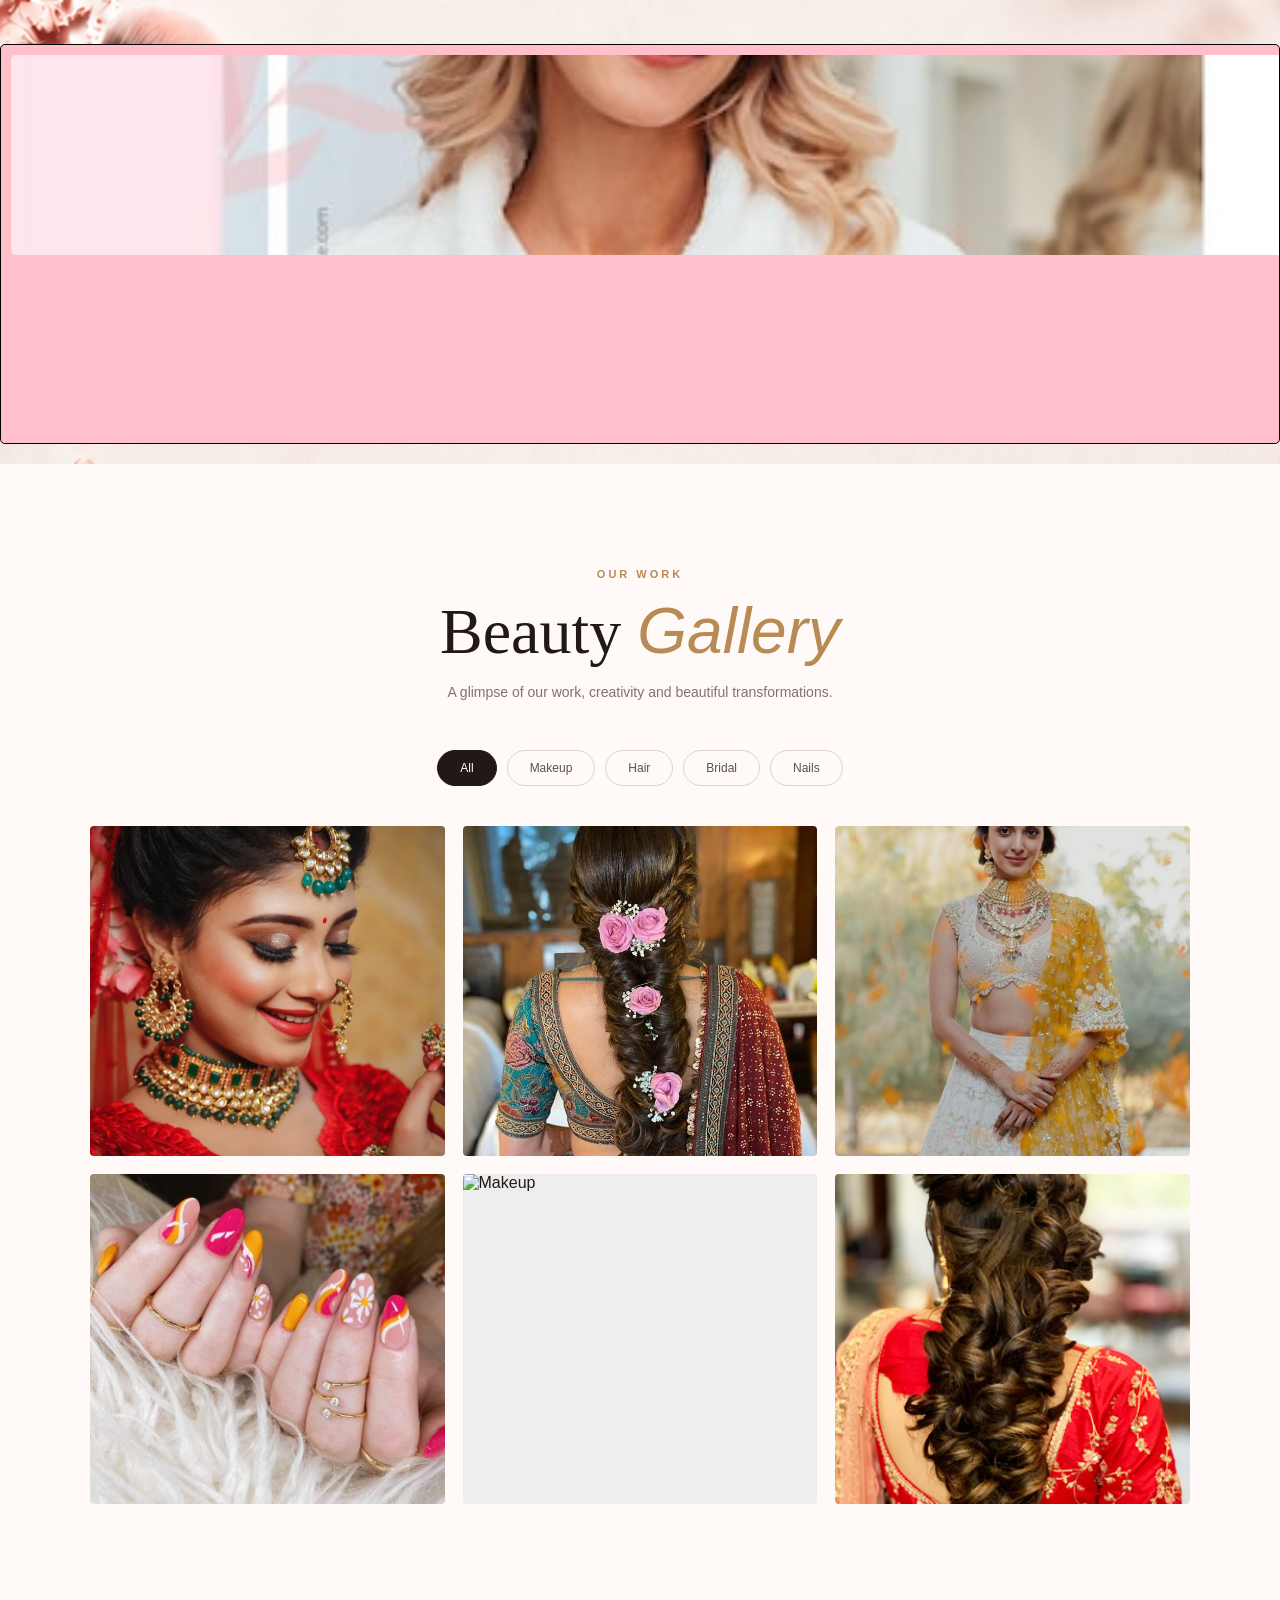
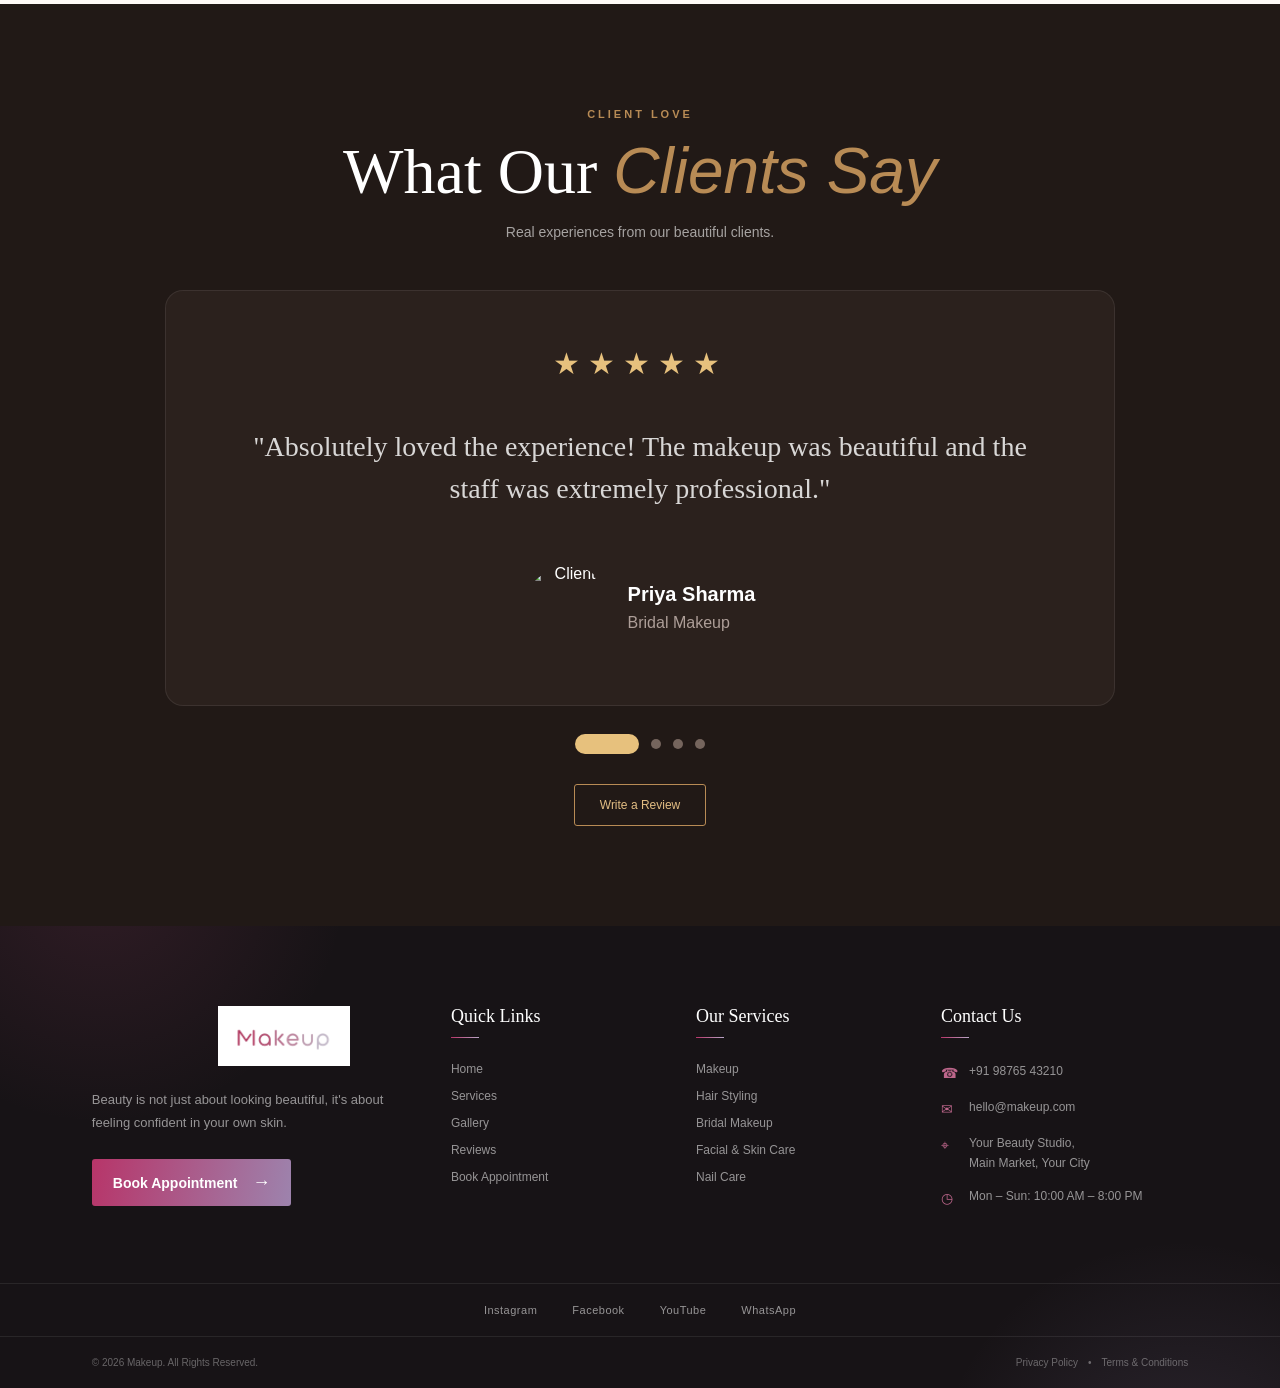
==== index.html @ 79e1d422 "Add files via upload" ====
<!DOCTYPE html>
<html lang="en">
<head>
    <meta charset="UTF-8">
    <meta http-equiv="X-UA-Compatible" content="IE=edge">
    <meta name="viewport" content="width=device-width, initial-scale=1.0">
    <link rel="stylesheet" href="style.css">
    <title>Shravan Kumar Cycle Store</title>
    <link rel="stylesheet" href="https://cdnjs.cloudflare.com/ajax/libs/font-awesome/7.0.1/css/all.min.css">
    <script src="script.js"></script>
</head>
<body>
    <header>
        <div class="panel">
            <div class="panel-menu">
                <i class="fa-solid fa-bars"></i>
            </div>

            <div class="scrolling-banner">
                <div class="scrolling-track">
                    <img src="beauty1.jpg" alt="Beauty">
                    <img src="beauty2.jpg" alt="Beauty">
                    <img src="beauty3.jpg" alt="Beauty">
                    <img src="beauty4.jpg" alt="Beauty">

                    <img src="beauty1.jpg" alt="Beauty">
                    <img src="beauty2.jpg" alt="Beauty">
                    <img src="beauty3.jpg" alt="Beauty">
                    <img src="beauty4.jpg" alt="Beauty">
                </div>
            </div>

            <section class="gallery-section" id="gallery">
                <div class="section-heading">
                    <span>OUR WORK</span>
                    <h2>Beauty <i>Gallery</i></h2>
                    <p>A glimpse of our work, creativity and beautiful transformations.</p>
                </div>

                <div class="gallery-filters">
                    <button class="filter-btn active" data-filter="all">All</button>
                    <button class="filter-btn" data-filter="makeup">Makeup</button>
                    <button class="filter-btn" data-filter="hair">Hair</button>
                    <button class="filter-btn" data-filter="bridal">Bridal</button>
                    <button class="filter-btn" data-filter="nails">Nails</button>
                </div>

                <div class="gallery-grid">
                    <div class="gallery-item makeup">
                        <img src="makeup.jpg" alt="Makeup">
                    </div>
                    <div class="gallery-item hair">
                        <img src="hair.jpg" alt="Hair Styling">
                    </div>
                    <div class="gallery-item bridal">
                        <img src="bridal.jpg" alt="Bridal Makeup">
                    </div>
                    <div class="gallery-item nails">
                        <img src="nail.jpg" alt="Nail Art">
                    </div>
                    <div class="gallery-item makeup">
                        <img src="makeup2.jpg" alt="Makeup">
                    </div>
                    <div class="gallery-item hair">
                        <img src="hair2.jpg" alt="Hair Styling">
                    </div>
                </div>
            </section>

            <div class="lightbox" id="lightbox">
                <button class="lightbox-close">&times;</button>
                <button class="lightbox-prev">&#10094;</button>
                <img id="lightbox-img" src="" alt="Gallery Image">
                <button class="lightbox-next">&#10095;</button>
            </div>

            <section class="reviews-section" id="reviews">
                <div class="section-heading">
                    <span>CLIENT LOVE</span>
                    <h2>What Our <i>Clients Say</i></h2>
                    <p>Real experiences from our beautiful clients.</p>
                </div>

                <div class="reviews-wrapper">
                    <div class="reviews-track">
                        <div class="review-card">
                            <div class="review-stars">★★★★★</div>
                            <p>"Absolutely loved the experience! The makeup was beautiful and the staff was extremely professional."</p>
                            <div class="client">
                                <img src="images/client1.jpg" alt="Client">
                                <div>
                                    <h4>Priya Sharma</h4>
                                    <span>Bridal Makeup</span>
                                </div>
                            </div>
                        </div>

                        <div class="review-card">
                            <div class="review-stars">★★★★★</div>
                            <p>"The salon has such a premium atmosphere. My haircut and styling turned out exactly how I wanted."</p>
                            <div class="client">
                                <img src="images/client2.jpg" alt="Client">
                                <div>
                                    <h4>Ananya Verma</h4>
                                    <span>Hair Styling</span>
                                </div>
                            </div>
                        </div>

                        <div class="review-card">
                            <div class="review-stars">★★★★★</div>
                            <p>"Wonderful service and very friendly staff. I will definitely come back again."</p>
                            <div class="client">
                                <img src="images/client3.jpg" alt="Client">
                                <div>
                                    <h4>Neha Singh</h4>
                                    <span>Facial &amp; Skin Care</span>
                                </div>
                            </div>
                        </div>

                        <div class="review-card">
                            <div class="review-stars">★★★★★</div>
                            <p>"One of the best beauty experiences I have ever had. Highly recommended!"</p>
                            <div class="client">
                                <img src="images/client4.jpg" alt="Client">
                                <div>
                                    <h4>Riya Gupta</h4>
                                    <span>Makeup</span>
                                </div>
                            </div>
                        </div>
                    </div>
                </div>

                <div class="review-dots">
                    <button class="review-dot active"></button>
                    <button class="review-dot"></button>
                    <button class="review-dot"></button>
                    <button class="review-dot"></button>
                </div>

                <button class="write-review" id="writeReviewBtn">Write a Review</button>
            </section>

            <footer class="makeup-footer">
                <div class="footer-container">
                    <div class="footer-brand">
                        <img src="logo.jpg" alt="Makeup">
                        <p>
                            Beauty is not just about looking beautiful,
                            it's about feeling confident in your own skin.
                        </p>
                        <a href="#booking" class="footer-book-btn">
                            Book Appointment <span>→</span>
                        </a>
                    </div>

                    <div class="footer-column">
                        <h3>Quick Links</h3>
                        <a href="#home">Home</a>
                        <a href="#services">Services</a>
                        <a href="#gallery">Gallery</a>
                        <a href="#reviews">Reviews</a>
                        <a href="#booking">Book Appointment</a>
                    </div>

                    <div class="footer-column">
                        <h3>Our Services</h3>
                        <a href="#services">Makeup</a>
                        <a href="#services">Hair Styling</a>
                        <a href="#services">Bridal Makeup</a>
                        <a href="#services">Facial &amp; Skin Care</a>
                        <a href="#services">Nail Care</a>
                    </div>

                    <div class="footer-column contact-column">
                        <h3>Contact Us</h3>
                        <a href="tel:+919876543210">
                            <span class="contact-icon">☎</span>
                            +91 98765 43210
                        </a>
                        <a href="mailto:hello@makeup.com">
                            <span class="contact-icon">✉</span>
                            hello@makeup.com
                        </a>
                        <p>
                            <span class="contact-icon">⌖</span>
                            Your Beauty Studio,<br>
                            Main Market, Your City
                        </p>
                        <p>
                            <span class="contact-icon">◷</span>
                            Mon – Sun: 10:00 AM – 8:00 PM
                        </p>
                    </div>
                </div>

                <div class="footer-social-area">
                    <div class="footer-social">
                        <a href="https://www.instagram.com/ayushmaurya1212/" target="_blank" rel="noopener noreferrer" aria-label="Instagram">
                            <i class="fa-brands fa-instagram"></i>
                            <span>Instagram</span>
                        </a>
                        <a href="https://www.facebook.com/ayushmaurya1212" target="_blank" rel="noopener noreferrer" aria-label="Facebook">
                            <i class="fa-brands fa-facebook-f"></i>
                            <span>Facebook</span>
                        </a>
                        <a href="https://www.youtube.com/@ayushmauryavlog11" target="_blank" rel="noopener noreferrer" aria-label="YouTube">
                            <i class="fa-brands fa-youtube"></i>
                            <span>YouTube</span>
                        </a>
                        <a href="https://wa.me/Mr.Bigg%20Boss" target="_blank" rel="noopener noreferrer" aria-label="WhatsApp">
                            <i class="fa-brands fa-whatsapp"></i>
                            <span>WhatsApp</span>
                        </a>
                    </div>
                </div>

                <div class="footer-bottom">
                    <p>© 2026 Makeup. All Rights Reserved.</p>
                    <div>
                        <a href="#">Privacy Policy</a>
                        <span>•</span>
                        <a href="#">Terms &amp; Conditions</a>
                    </div>
                </div>
            </footer>

            <script src="script.js"></script>

            <div class="review-modal" id="reviewModal">
                <div class="review-modal-box">
                    <button class="review-close" id="closeReview">&times;</button>

                    <div class="review-modal-heading">
                        <span>SHARE YOUR EXPERIENCE</span>
                        <h2>Write a <i>Review</i></h2>
                        <p>We would love to hear about your experience.</p>
                    </div>

                    <form id="reviewForm">
                        <input type="text" id="reviewName" placeholder="Your Name" required>

                        <select id="reviewService" required>
                            <option value="">Select Service</option>
                            <option value="Makeup">Makeup</option>
                            <option value="Bridal Makeup">Bridal Makeup</option>
                            <option value="Hair Styling">Hair Styling</option>
                            <option value="Facial &amp; Skin Care">Facial &amp; Skin Care</option>
                            <option value="Nail Care">Nail Care</option>
                        </select>

                        <div class="rating-input">
                            <span>Give Rating</span>
                            <div class="stars">
                                <button type="button" data-rating="1">★</button>
                                <button type="button" data-rating="2">★</button>
                                <button type="button" data-rating="3">★</button>
                                <button type="button" data-rating="4">★</button>
                                <button type="button" data-rating="5">★</button>
                            </div>
                        </div>

                        <textarea id="reviewMessage" placeholder="Write your review..." maxlength="300" required></textarea>

                        <button type="submit" class="submit-review">Submit Review</button>
                    </form>
                </div>
            </div>
        </div>
    </header>
</body>
</html>
---- style.css ----
body {
    margin: 0;
    background-image: url("background.png");
    background-size: cover;
    background-position: center;
    background-attachment: fixed;
    background-repeat: no-repeat;
}

* {
    margin: 0;
    font-family: Arial, sans-serif;
    box-sizing: border-box;
}

.panel {
    width: 100%;
    color: black;
}

.panel-menu i {
    font-size: 30px;
    margin-top: 90px;
    margin-left: 10px;
}

.scrolling-banner {
    width: 100%;
    height: 400px;
    overflow: hidden;
    background: pink;
    margin-top: 10px;
    border-radius: 5px;
    border: 1px solid black;
    margin-bottom: 20px;
}

.scrolling-track {
    display: flex;
    width: max-content;
    animation: beautyScroll 25s linear infinite;
    gap: 10px;
    margin-left: 10px;
}

.scrolling-track img {
    width: 100%;
    height: 200px;
    object-fit: cover;
    flex-shrink: 0;
    display: block;
    border-radius: 5px;
    margin-top: 10px;
}

@keyframes beautyScroll {
    from { transform: translateX(0); }
    to { transform: translateX(-50%); }
}

.gallery-section,
.reviews-section {
    padding: 100px 7%;
    background: #fffaf7;
    color: #211916;
}

.section-heading {
    text-align: center;
    max-width: 650px;
    margin: 0 auto 45px;
}

.section-heading span {
    color: #b88b55;
    font-size: 11px;
    font-weight: 600;
    letter-spacing: 3px;
}

.section-heading h2 {
    margin: 12px 0;
    font-family: "Playfair Display", serif;
    font-size: clamp(42px, 5vw, 65px);
    font-weight: 400;
}

.section-heading h2 i {
    color: #b88b55;
}

.section-heading p {
    color: #81736e;
    font-size: 14px;
    line-height: 1.7;
}

.gallery-filters {
    display: flex;
    justify-content: center;
    flex-wrap: wrap;
    gap: 10px;
    margin-bottom: 40px;
}

.filter-btn {
    padding: 10px 22px;
    border: 1px solid #dfd1ca;
    background: transparent;
    color: #5e514b;
    border-radius: 30px;
    cursor: pointer;
    font-size: 12px;
    transition: 0.3s;
}

.filter-btn:hover,
.filter-btn.active {
    background: #211916;
    color: white;
    border-color: #211916;
}

.gallery-grid {
    max-width: 1250px;
    margin: auto;
    display: grid;
    grid-template-columns: repeat(3, 1fr);
    gap: 18px;
}

.gallery-item {
    height: 330px;
    overflow: hidden;
    border-radius: 4px;
    cursor: pointer;
    background: #eee;
}

.gallery-item img {
    width: 100%;
    height: 100%;
    object-fit: cover;
    transition: transform 0.6s ease;
}

.gallery-item:hover img {
    transform: scale(1.08);
}

.lightbox {
    position: fixed;
    inset: 0;
    z-index: 9999;
    display: none;
    align-items: center;
    justify-content: center;
    background: rgba(10, 7, 6, 0.94);
    padding: 40px;
}

.lightbox.show {
    display: flex;
}

.lightbox img {
    max-width: 85%;
    max-height: 85vh;
    object-fit: contain;
    border-radius: 4px;
}

.lightbox-close,
.lightbox-prev,
.lightbox-next {
    position: absolute;
    border: none;
    background: rgba(255,255,255,0.1);
    color: white;
    cursor: pointer;
    transition: 0.3s;
}

.lightbox-close {
    top: 25px;
    right: 30px;
    width: 45px;
    height: 45px;
    border-radius: 50%;
    font-size: 30px;
}

.lightbox-prev,
.lightbox-next {
    top: 50%;
    transform: translateY(-50%);
    width: 48px;
    height: 48px;
    border-radius: 50%;
    font-size: 22px;
}

.lightbox-prev { left: 25px; }
.lightbox-next { right: 25px; }

.lightbox-close:hover,
.lightbox-prev:hover,
.lightbox-next:hover {
    background: #b88b55;
}

.reviews-section {
    background: #211916;
    color: white;
}

.reviews-section .section-heading p {
    color: rgba(255,255,255,0.6);
}

.rating-summary {
    display: flex;
    align-items: center;
    justify-content: center;
    gap: 20px;
    margin-bottom: 45px;
}

.rating-number {
    font-family: "Playfair Display", serif;
    font-size: 60px;
    color: #e2bd83;
}

.rating-stars {
    color: #e2bd83;
    letter-spacing: 4px;
    font-size: 18px;
}

.rating-summary p {
    margin-top: 5px;
    color: rgba(255,255,255,0.55);
    font-size: 12px;
}

.reviews-wrapper {
    width: 100%;
    max-width: 950px;
    margin: 0 auto;
    overflow: hidden;
}

.reviews-track {
    display: flex;
    width: 100%;
    transition: transform 0.7s cubic-bezier(0.4, 0, 0.2, 1);
    will-change: transform;
}

.review-card {
    flex: 0 0 100%;
    width: 100%;
    min-width: 100%;
    box-sizing: border-box;
    padding: 55px 50px;
    text-align: center;
    background: #2b211d;
    border: 1px solid rgba(255,255,255,0.08);
    border-radius: 18px;
}

.review-stars {
    color: #e7c17d;
    font-size: 30px;
    letter-spacing: 8px;
    margin-bottom: 45px;
}

.review-card > p {
    max-width: 780px;
    margin: 0 auto;
    color: rgba(255,255,255,0.82);
    font-family: "Playfair Display", serif;
    font-size: 28px;
    line-height: 1.5;
}

.client {
    display: flex;
    align-items: center;
    justify-content: center;
    gap: 18px;
    margin-top: 55px;
}

.client img {
    width: 85px;
    height: 85px;
    object-fit: cover;
    border-radius: 50%;
}

.client h4 {
    margin: 0;
    color: #fff;
    font-size: 20px;
    text-align: left;
}

.client span {
    display: block;
    margin-top: 8px;
    color: #ad9e98;
    font-size: 16px;
    text-align: left;
}

.review-dots {
    display: flex;
    justify-content: center;
    align-items: center;
    gap: 12px;
    margin-top: 28px;
}

.review-dot {
    width: 10px;
    height: 10px;
    padding: 0;
    border: 0;
    border-radius: 50%;
    background: #75655d;
    cursor: pointer;
    transition: width 0.3s ease, background 0.3s ease;
}

.review-dot.active {
    width: 64px;
    height: 20px;
    border-radius: 20px;
    background: #e7c17d;
}

.write-review {
    display: block;
    margin: 30px auto 0;
    padding: 13px 25px;
    border: 1px solid #b88b55;
    background: transparent;
    color: #e2bd83;
    border-radius: 3px;
    cursor: pointer;
    font-size: 12px;
    transition: 0.3s;
}

.write-review:hover {
    background: #e2bd83;
    color: #211916;
}

.makeup-footer {
    background: #171316;
    color: #fff;
    position: relative;
    overflow: hidden;
}

.makeup-footer::before,
.makeup-footer::after {
    content: "";
    position: absolute;
    width: 500px;
    height: 500px;
    pointer-events: none;
}

.makeup-footer::before {
    top: -300px;
    left: -150px;
    background: radial-gradient(circle, rgba(190, 80, 125, 0.15), transparent 70%);
}

.makeup-footer::after {
    bottom: -350px;
    right: -150px;
    background: radial-gradient(circle, rgba(170, 150, 200, 0.14), transparent 70%);
}

.footer-container {
    position: relative;
    z-index: 2;
    max-width: 1250px;
    margin: auto;
    padding: 80px 6% 60px;
    display: grid;
    grid-template-columns: 1.6fr 1fr 1fr 1.3fr;
    gap: 55px;
}

.footer-brand img {
    width: 145px;
    height: 60px;
    object-fit: contain;
    display: block;
    margin-left: 120px;
    margin-bottom: 22px;
}

.footer-brand p {
    max-width: 310px;
    color: rgba(255,255,255,0.55);
    font-size: 13px;
    line-height: 1.8;
    margin-bottom: 25px;
}

.footer-book-btn {
    display: inline-flex;
    align-items: center;
    gap: 15px;
    padding: 13px 21px;
    border-radius: 3px;
    text-decoration: none;
    color: #fff;
    font-size: 14px;
    font-weight: 600;
    background: linear-gradient(100deg, #b73569, #9d83ad);
    transition: 0.3s ease;
}

.footer-book-btn span {
    font-size: 18px;
    transition: 0.3s ease;
}

.footer-book-btn:hover {
    transform: translateY(-3px);
    box-shadow: 0 10px 30px rgba(183,55,105,0.25);
}

.footer-book-btn:hover span {
    transform: translateX(5px);
}

.footer-column h3 {
    font-family: "Playfair Display", serif;
    font-size: 18px;
    font-weight: 500;
    margin-bottom: 24px;
    color: #fff;
}

.footer-column h3::after {
    content: "";
    display: block;
    width: 28px;
    height: 1px;
    margin-top: 10px;
    background: linear-gradient(90deg, #b73569, #b9a6c8);
}

.footer-column a {
    display: block;
    width: fit-content;
    color: rgba(255,255,255,0.55);
    text-decoration: none;
    font-size: 12px;
    margin-bottom: 13px;
    transition: 0.25s ease;
}

.footer-column a:hover {
    color: #d79ab4;
    transform: translateX(4px);
}

.contact-column a,
.contact-column p {
    display: flex;
    align-items: flex-start;
    gap: 10px;
    color: rgba(255,255,255,0.55);
    font-size: 12px;
    line-height: 1.6;
    margin-bottom: 14px;
    text-decoration: none;
}

.contact-column a:hover {
    color: #d79ab4;
}

.contact-icon {
    min-width: 18px;
    color: #bd668b;
    font-size: 14px;
}

.footer-social-area {
    position: relative;
    z-index: 2;
    border-top: 1px solid rgba(255,255,255,0.08);
    border-bottom: 1px solid rgba(255,255,255,0.08);
    padding: 20px 6%;
}

.footer-social {
    max-width: 1250px;
    margin: auto;
    display: flex;
    justify-content: center;
    align-items: center;
    gap: 35px;
}

.footer-social a {
    color: rgba(255,255,255,0.55);
    text-decoration: none;
    font-size: 11px;
    letter-spacing: 0.5px;
    transition: 0.3s ease;
}

.footer-social a:hover {
    color: #d79ab4;
}

.footer-bottom {
    position: relative;
    z-index: 2;
    max-width: 1250px;
    margin: auto;
    padding: 20px 6%;
    display: flex;
    align-items: center;
    justify-content: space-between;
    gap: 20px;
}

.footer-bottom p,
.footer-bottom a,
.footer-bottom span {
    color: rgba(255,255,255,0.35);
    font-size: 10px;
    text-decoration: none;
}

.footer-bottom div {
    display: flex;
    align-items: center;
    gap: 10px;
}

.footer-bottom a:hover {
    color: #d79ab4;
}

.review-modal {
    position: fixed;
    inset: 0;
    display: none;
    align-items: center;
    justify-content: center;
    padding: 20px;
    background: rgba(0, 0, 0, 0.78);
    backdrop-filter: blur(8px);
    z-index: 10000;
}

.review-modal.show {
    display: flex;
}

.review-modal-box {
    position: relative;
    width: 100%;
    max-width: 520px;
    max-height: 90vh;
    overflow-y: auto;
    padding: 40px;
    box-sizing: border-box;
    background: #2b211d;
    border: 1px solid rgba(226, 189, 131, 0.25);
    border-radius: 20px;
    box-shadow: 0 30px 80px rgba(0, 0, 0, 0.5);
}

.review-close {
    position: absolute;
    top: 15px;
    right: 18px;
    width: 40px;
    height: 40px;
    border: none;
    background: rgba(255,255,255,0.08);
    color: white;
    border-radius: 50%;
    font-size: 28px;
    line-height: 40px;
    cursor: pointer;
    transition: 0.3s;
}

.review-close:hover {
    background: #e2bd83;
    color: #211916;
}

.review-modal-heading {
    text-align: center;
    margin-bottom: 28px;
}

.review-modal-heading span {
    color: #e2bd83;
    font-size: 10px;
    letter-spacing: 3px;
    font-weight: 600;
}

.review-modal-heading h2 {
    margin: 10px 0;
    color: white;
    font-family: "Playfair Display", serif;
    font-size: 36px;
    font-weight: 400;
}

.review-modal-heading h2 i {
    color: #e2bd83;
}

.review-modal-heading p {
    color: rgba(255,255,255,0.55);
    font-size: 13px;
}

#reviewForm {
    display: flex;
    flex-direction: column;
    gap: 16px;
}

#reviewForm input,
#reviewForm select,
#reviewForm textarea {
    width: 100%;
    box-sizing: border-box;
    padding: 14px 16px;
    border-radius: 8px;
    border: 1px solid rgba(255,255,255,0.12);
    background: #211916;
    color: white;
    outline: none;
    font-family: inherit;
    font-size: 14px;
    transition: 0.3s;
}

#reviewForm input:focus,
#reviewForm select:focus,
#reviewForm textarea:focus {
    border-color: #e2bd83;
    box-shadow: 0 0 0 3px rgba(226,189,131,0.08);
}

#reviewForm select {
    cursor: pointer;
}

#reviewForm select option {
    background: #211916;
    color: white;
}

#reviewForm textarea {
    min-height: 120px;
    resize: vertical;
}

.rating-input {
    padding: 5px 0;
}

.rating-input > span {
    display: block;
    margin-bottom: 8px;
    color: rgba(255,255,255,0.65);
    font-size: 13px;
}

.stars {
    display: flex;
    gap: 5px;
}

.stars button {
    border: none;
    background: transparent;
    color: #75655d;
    font-size: 30px;
    padding: 0;
    cursor: pointer;
    transition: 0.2s;
}

.stars button:hover,
.stars button.active {
    color: #e7c17d;
    transform: scale(1.1);
}

.submit-review {
    width: 100%;
    padding: 15px;
    border: none;
    border-radius: 8px;
    background: linear-gradient(100deg, #b88b55, #e2bd83);
    color: #211916;
    font-size: 14px;
    font-weight: 700;
    cursor: pointer;
    transition: 0.3s;
}

.submit-review:hover {
    transform: translateY(-2px);
    box-shadow: 0 10px 25px rgba(226,189,131,0.2);
}

.delete-review {
    margin-top: 25px;
    padding: 9px 16px;
    border: 1px solid rgba(255,255,255,0.15);
    border-radius: 6px;
    background: transparent;
    color: rgba(255,255,255,0.5);
    font-size: 11px;
    cursor: pointer;
    transition: 0.3s;
}

.delete-review:hover {
    background: #9b3d3d;
    color: white;
    border-color: #9b3d3d;
}

.client-avatar,
.customer-review-card .client-avatar {
    width: 85px;
    height: 85px;
    flex-shrink: 0;
    border-radius: 50%;
    display: flex;
    align-items: center;
    justify-content: center;
    background: linear-gradient(135deg, #b88b55, #e2bd83);
    color: #211916;
    font-family: "Playfair Display", serif;
    font-size: 30px;
    font-weight: 600;
}

@media (max-width: 900px) {
    .footer-container {
        grid-template-columns: 1.5fr 1fr 1fr;
        gap: 40px;
    }

    .footer-brand {
        grid-column: 1 / -1;
    }
}

@media (max-width: 768px) {
    .gallery-section,
    .reviews-section {
        padding: 70px 5%;
    }

    .gallery-grid {
        grid-template-columns: repeat(2, 1fr);
        gap: 10px;
    }

    .gallery-item {
        height: 230px;
    }

    .review-card {
        padding: 30px 20px;
    }

    .review-card > p {
        font-size: 17px;
    }
}

@media (max-width: 600px) {
    .scrolling-banner {
        height: 220px;
    }

    .scrolling-track img {
        width: 280px;
    }

    .review-card {
        padding: 40px 22px;
    }

    .review-stars {
        font-size: 21px;
        letter-spacing: 5px;
        margin-bottom: 30px;
    }

    .review-card > p {
        font-size: 18px;
        line-height: 1.6;
    }

    .client {
        margin-top: 35px;
    }

    .client img,
    .client-avatar,
    .customer-review-card .client-avatar {
        width: 60px;
        height: 60px;
    }

    .client-avatar,
    .customer-review-card .client-avatar {
        font-size: 22px;
    }

    .client h4 {
        font-size: 15px;
    }

    .client span {
        font-size: 12px;
    }

    .review-dot.active {
        width: 35px;
        height: 9px;
    }

    .gallery-grid {
        gap: 8px;
    }

    .gallery-item {
        height: 190px;
    }

    .gallery-filters {
        gap: 7px;
    }

    .filter-btn {
        padding: 8px 15px;
        font-size: 10px;
    }

    .rating-number {
        font-size: 48px;
    }

    .review-card > p {
        font-size: 16px;
    }

    .lightbox {
        padding: 15px;
    }

    .lightbox img {
        max-width: 95%;
    }

    .lightbox-prev { left: 10px; }
    .lightbox-next { right: 10px; }

    .footer-container {
        grid-template-columns: 1fr;
        padding: 60px 8% 45px;
        gap: 35px;
    }

    .footer-brand {
        grid-column: auto;
    }

    .footer-brand img {
        width: 125px;
        margin-left: 0;
    }

    .footer-social {
        flex-wrap: wrap;
        gap: 18px 25px;
    }

    .footer-bottom {
        flex-direction: column;
        text-align: center;
        padding: 20px 8%;
    }

    .footer-bottom div {
        justify-content: center;
        flex-wrap: wrap;
    }

    .review-modal {
        padding: 12px;
    }

    .review-modal-box {
        padding: 30px 20px;
        border-radius: 16px;
    }

    .review-modal-heading h2 {
        font-size: 30px;
    }

    .stars button {
        font-size: 27px;
    }
}

@media (max-width: 480px) {
    .gallery-grid {
        gap: 8px;
    }
}
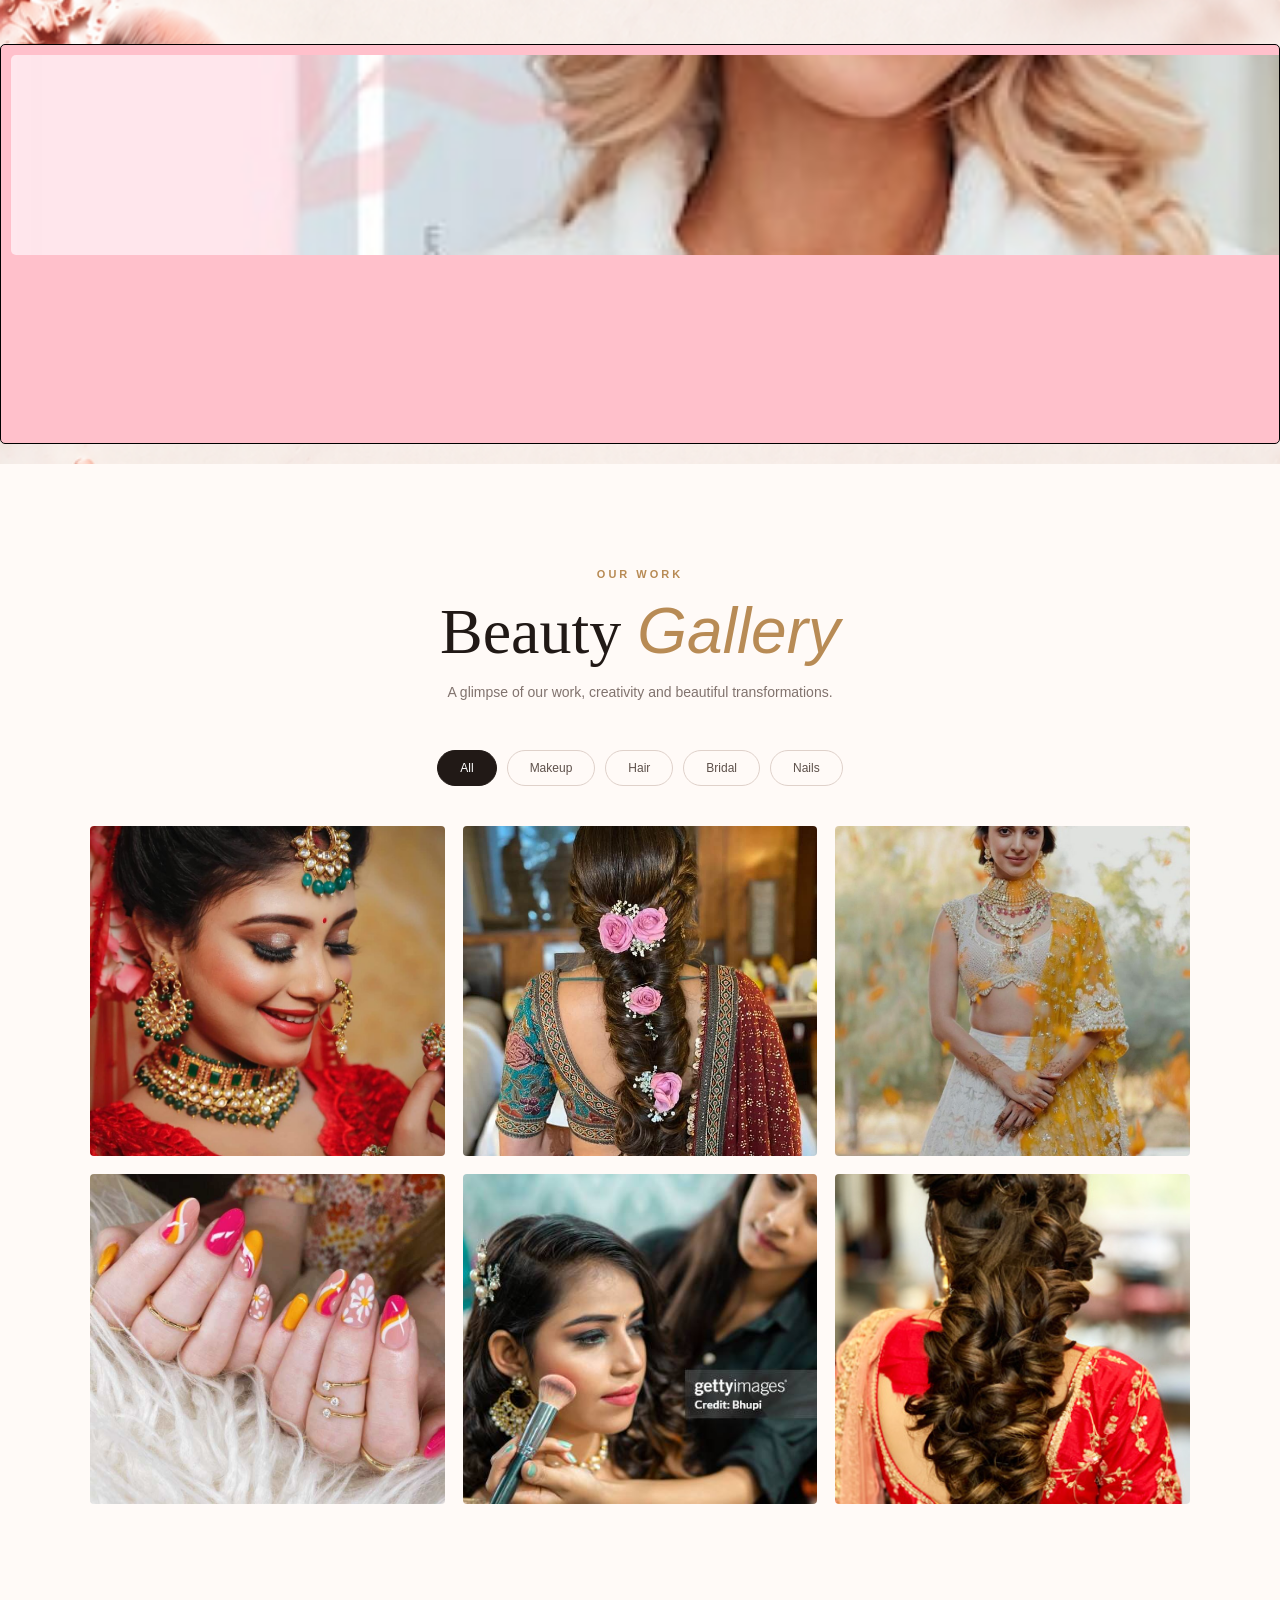
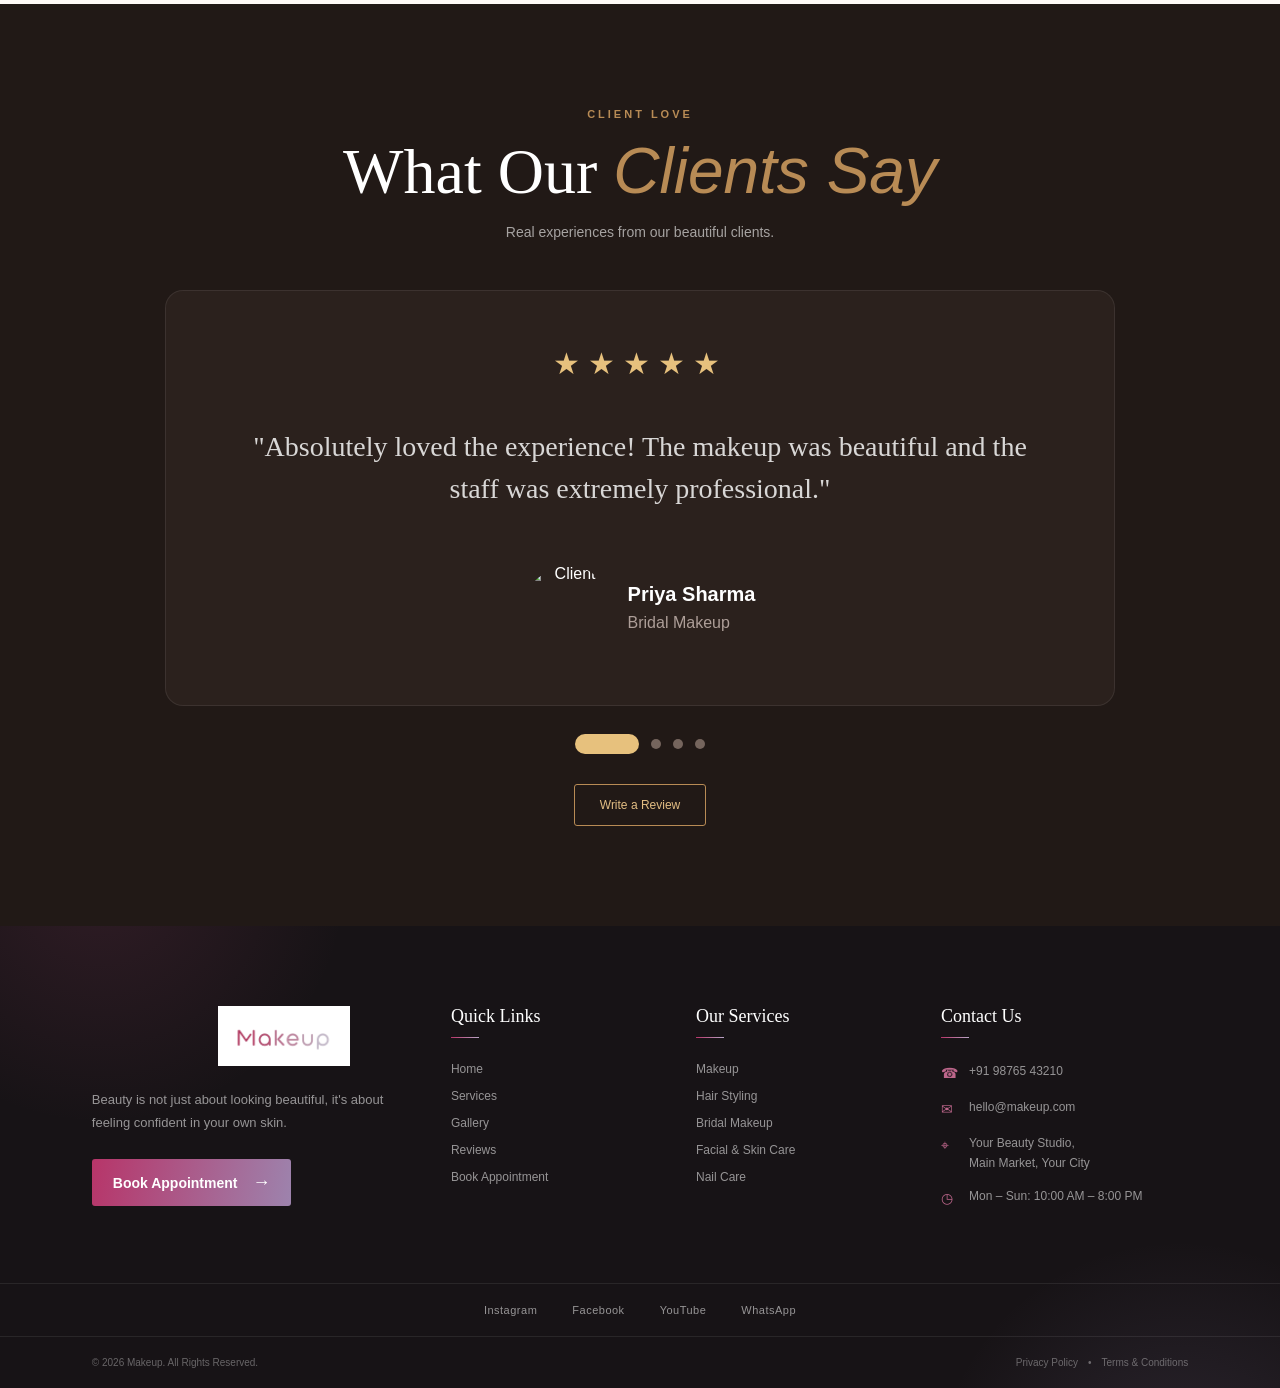
==== commit eb76a7da: "Add website favicon" ====
--- a/index.html
+++ b/index.html
@@ -5,7 +5,8 @@
     <meta http-equiv="X-UA-Compatible" content="IE=edge">
     <meta name="viewport" content="width=device-width, initial-scale=1.0">
     <link rel="stylesheet" href="style.css">
-    <title>Shravan Kumar Cycle Store</title>
+    <title>MakeUp Beauty Parlour</title>
+    <link rel="icon" type="image/jpeg" href="logo.jpg">
     <link rel="stylesheet" href="https://cdnjs.cloudflare.com/ajax/libs/font-awesome/7.0.1/css/all.min.css">
     <script src="script.js"></script>
 </head>
